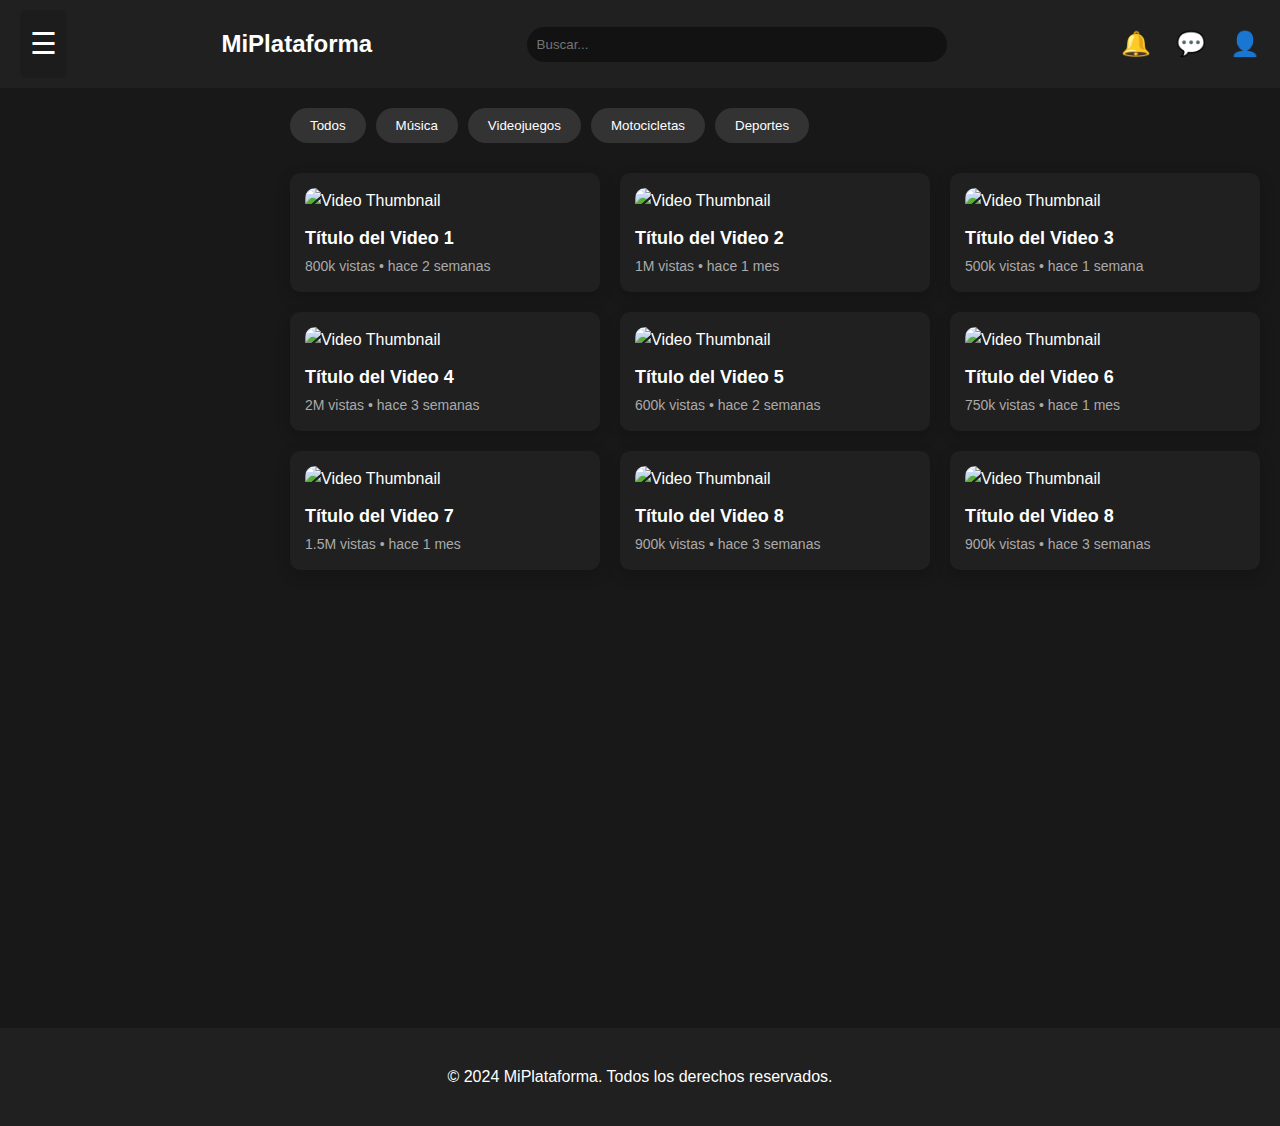
==== index.html @ a7280d63 "Add files via upload" ====
<!DOCTYPE html>
<html lang="es">
<head>
    <meta charset="UTF-8">
    <meta name="viewport" content="width=device-width, initial-scale=1.0">
    <title>Plataforma de Videos</title>
    <link rel="stylesheet" href="styles.css">
    <link rel="stylesheet" href="https://cdnjs.cloudflare.com/ajax/libs/font-awesome/6.4.0/css/all.min.css">
</head>
<body>
    <!-- Header -->
    <header class="main-header">
        <label for="btn-nav" class="btn-nav">☰</label>
        <input type="checkbox" id="btn-nav">
        
        <nav class="sidebar">
            <div class="sidebar-header">
                <h2>Menú</h2>
                <label for="btn-nav" class="close-icon">×</label>
            </div>
            <ul>
                <li><a href="#"><i class="fas fa-home"></i> Principal</a></li>
                <li><a href="#"><i class="fas fa-video"></i> Shorts</a></li>
                <li><a href="#"><i class="fas fa-bell"></i> Suscripciones</a></li>
                <li><a href="#"><i class="fas fa-user-circle"></i> Tu canal</a></li>
                <li><a href="#"><i class="fas fa-history"></i> Historial</a></li>
                <li><a href="#"><i class="fas fa-playlist"></i> Playlists</a></li>
                <li><a href="#"><i class="fas fa-video"></i> Tus videos</a></li>
                <li><a href="#"><i class="fas fa-clock"></i> Ver más tarde</a></li>
                <li><a href="#"><i class="fas fa-thumbs-up"></i> Videos que me gustan</a></li>
            </ul>
            
        </nav>
        
        <div class="logo">
            MiPlataforma
        </div>
        <input type="text" class="search-bar" placeholder="Buscar...">
        <div class="user-icons">
            <a href="#">🔔</a>
            <a href="#">💬</a>
            <a href="#">👤</a>
        </div>
    </header>

    <!-- Main Content -->
    <main>
        <div class="category-bar">
            <button>Todos</button>
            <button>Música</button>
            <button>Videojuegos</button>
            <button>Motocicletas</button>
            <button>Deportes</button>
        </div>

        <div class="video-grid">
            <div class="video-item"data-video-id="video1">
                <img src="img/img1.jpg" alt="Video Thumbnail">
                <div class="video-info">
                    <h3>Título del Video 1</h3>
                    <p>800k vistas • hace 2 semanas</p>
                </div>
            </div>
            <div class="video-item"data-video-id="video1">
                <img src="img/img2.jpg" alt="Video Thumbnail">
                <div class="video-info">
                    <h3>Título del Video 2</h3>
                    <p>1M vistas • hace 1 mes</p>
                </div>
            </div>
            <div class="video-item"data-video-id="video1">
                <img src="img/img3.jpg" alt="Video Thumbnail">
                <div class="video-info">
                    <h3>Título del Video 3</h3>
                    <p>500k vistas • hace 1 semana</p>
                </div>
            </div>
            <div class="video-item"data-video-id="video1">
                <img src="img/img4.jpg" alt="Video Thumbnail">
                <div class="video-info">
                    <h3>Título del Video 4</h3>
                    <p>2M vistas • hace 3 semanas</p>
                </div>
            </div>
            <div class="video-item"data-video-id="video1">
                <img src="img/img5.jpg" alt="Video Thumbnail">
                <div class="video-info">
                    <h3>Título del Video 5</h3>
                    <p>600k vistas • hace 2 semanas</p>
                </div>
            </div>
            <div class="video-item"data-video-id="video1">
                <img src="img/img6.jpg" alt="Video Thumbnail">
                <div class="video-info">
                    <h3>Título del Video 6</h3>
                    <p>750k vistas • hace 1 mes</p>
                </div>
            </div>
            <div class="video-item"data-video-id="video1">
                <img src="img/img7.jpg" alt="Video Thumbnail">
                <div class="video-info">
                    <h3>Título del Video 7</h3>
                    <p>1.5M vistas • hace 1 mes</p>
                </div>
            </div>
            <div class="video-item"data-video-id="video1">
                <img src="img/img8.jpg" alt="Video Thumbnail">
                <div class="video-info">
                    <h3>Título del Video 8</h3>
                    <p>900k vistas • hace 3 semanas</p>
                </div>
            </div>
            <div class="video-item"data-video-id="video1">
                <img src="img/img9.jpg" alt="Video Thumbnail">
                <div class="video-info">
                    <h3>Título del Video 8</h3>
                    <p>900k vistas • hace 3 semanas</p>
                </div>
            </div>
        </div>
    </main>

    <!-- Footer -->
    <footer>
        <p>&copy; 2024 MiPlataforma. Todos los derechos reservados.</p>
    </footer>

    <script src="script.js"></script>
</body>
</html>
---- styles.css ----
/* General */
body {
    font-family: 'Roboto', sans-serif;
    margin: 0;
    padding: 0;
    background-color: #181818;
    color: #ffffff;
    line-height: 1.6;
}

a {
    text-decoration: none;
    color: #ffffff;
}

/* Header */
header, footer {
    background-color: #202020;
    color: #fff;
    padding: 10px 20px;
    display: flex;
    align-items: center;
    justify-content: space-between;
    position: relative;
}

.logo {
    font-size: 24px;
    font-weight: bold;
}

.search-bar {
    width: 400px;
    padding: 10px;
    background-color: #121212;
    border: none;
    border-radius: 20px;
    color: #fff;
    outline: none;
    transition: box-shadow 0.3s;
}

.search-bar:focus {
    box-shadow: 0 0 10px rgba(255, 255, 255, 0.2);
}

.user-icons a {
    margin-left: 20px;
    font-size: 24px;
}

.user-icons a:hover {
    color: #ff0000;
    transition: color 0.3s;
}

/* Sidebar */
.sidebar {
    background-color: #202020;
    position: fixed;
    top: 0;
    left: -250px;
    width: 250px;
    height: 100%;
    box-shadow: 2px 0 10px rgba(0,0,0,0.5);
    overflow-y: auto;
    transition: transform 0.3s ease, left 0.3s ease;
    transform: translateX(-100%);
    z-index: 1000;
}

.sidebar-header {
    display: flex;
    justify-content: space-between;
    align-items: center;
    padding: 15px;
    border-bottom: 1px solid #333;
}

.sidebar-header h2 {
    margin: 0;
}

.close-icon {
    font-size: 24px;
    cursor: pointer;
}

.sidebar ul {
    list-style: none;
    padding: 0;
}

.sidebar ul li {
    margin: 15px 0;
}

.sidebar ul li a {
    color: #aaa;
    display: flex;
    align-items: center;
    padding: 10px 15px;
    border-radius: 5px;
    transition: background-color 0.3s;
}

.sidebar ul li a i {
    margin-right: 10px;
    font-size: 18px;
}

.sidebar ul li a:hover {
    background-color: #333;
}

#btn-nav {
    display: none;
}

#btn-nav:checked ~ .sidebar {
    transform: translateX(0);
}

#btn-nav:checked ~ .sidebar {
    left: 0;
}

/* Header button */
.btn-nav {
    color: var(--main-color);
    font-size: 30px;
    cursor: pointer;
    transition: background 0.2s ease;
    background: rgba(0, 0, 0, 0.1);
    border: none;
    padding: 10px;
    border-radius: 5px;
}

.btn-nav:hover {
    background: rgba(0, 0, 0, 0.3);
}

/* Main Content */
main {
    margin-left: 270px;
    padding: 20px;
    background-color: #181818;
    min-height: 100vh;
    transition: margin-left 0.3s ease;
}

.category-bar {
    margin-bottom: 20px;
    display: flex;
    overflow-x: auto;
    padding-bottom: 10px;
}

.category-bar button {
    background-color: #333;
    color: #fff;
    border: none;
    padding: 10px 20px;
    margin-right: 10px;
    border-radius: 20px;
    cursor: pointer;
    transition: background-color 0.3s, transform 0.2s;
    white-space: nowrap;
}

.category-bar button:hover {
    background-color: #555;
    transform: scale(1.1);
}

/* Video Grid */
.video-grid {
    display: grid;
    grid-template-columns: repeat(auto-fit, minmax(250px, 1fr));
    gap: 20px;
}

.video-item {
    background-color: #202020;
    padding: 15px;
    border-radius: 10px;
    box-shadow: 0 5px 15px rgba(0, 0, 0, 0.2);
    transition: transform 0.3s, box-shadow 0.3s;
}

.video-item:hover {
    transform: translateY(-10px);
    box-shadow: 0 10px 30px rgba(0, 0, 0, 0.4);
}

.video-item img {
    width: 100%;
    border-radius: 10px;
}

.video-info {
    margin-top: 10px;
}

.video-info h3 {
    margin: 10px 0 5px;
    font-size: 18px;
    color: #ffffff;
}

.video-info p {
    margin: 0;
    font-size: 14px;
    color: #aaa;
    line-height: 1.4;
}

/* Footer */
footer {
    display: flex;
    justify-content: center;
    align-items: center;
    padding: 20px;
    background-color: #202020;
    color: #ffffff;
    text-align: center;
}

@media (max-width: 768px) {
    main {
        margin-left: 0;
    }
    .sidebar {
        transform: translateX(-100%);
    }
    #btn-nav:checked ~ .sidebar {
        transform: translateX(0);
    }
}
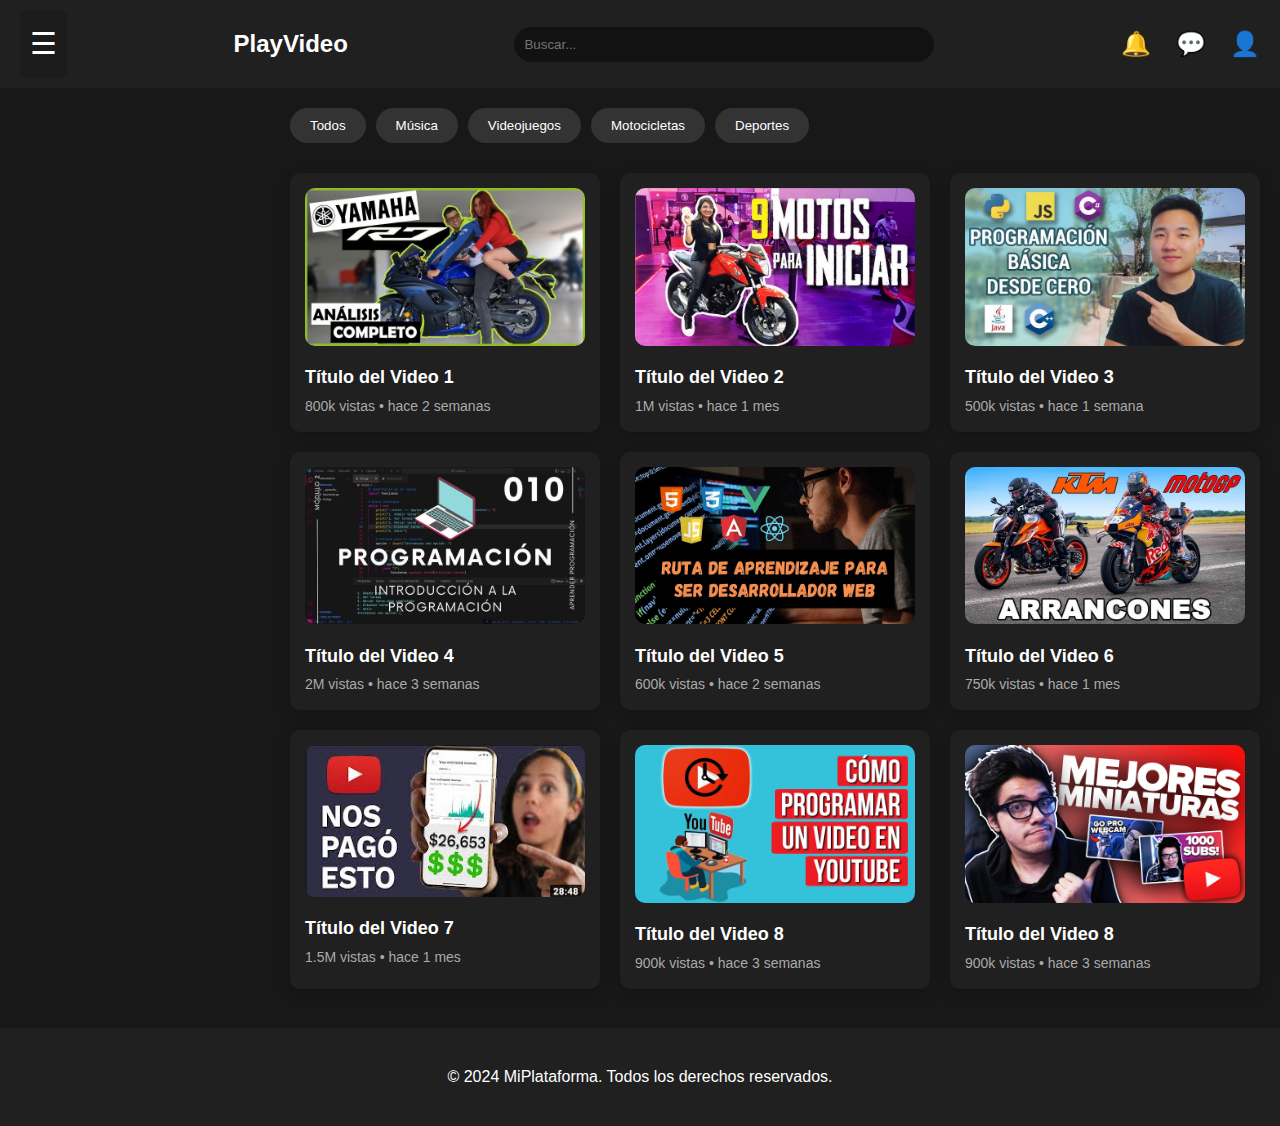
==== commit c667f5e4: "commit 4" ====
--- a/index.html
+++ b/index.html
@@ -33,7 +33,7 @@
         </nav>
         
         <div class="logo">
-            MiPlataforma
+            PlayVideo
         </div>
         <input type="text" class="search-bar" placeholder="Buscar...">
         <div class="user-icons">
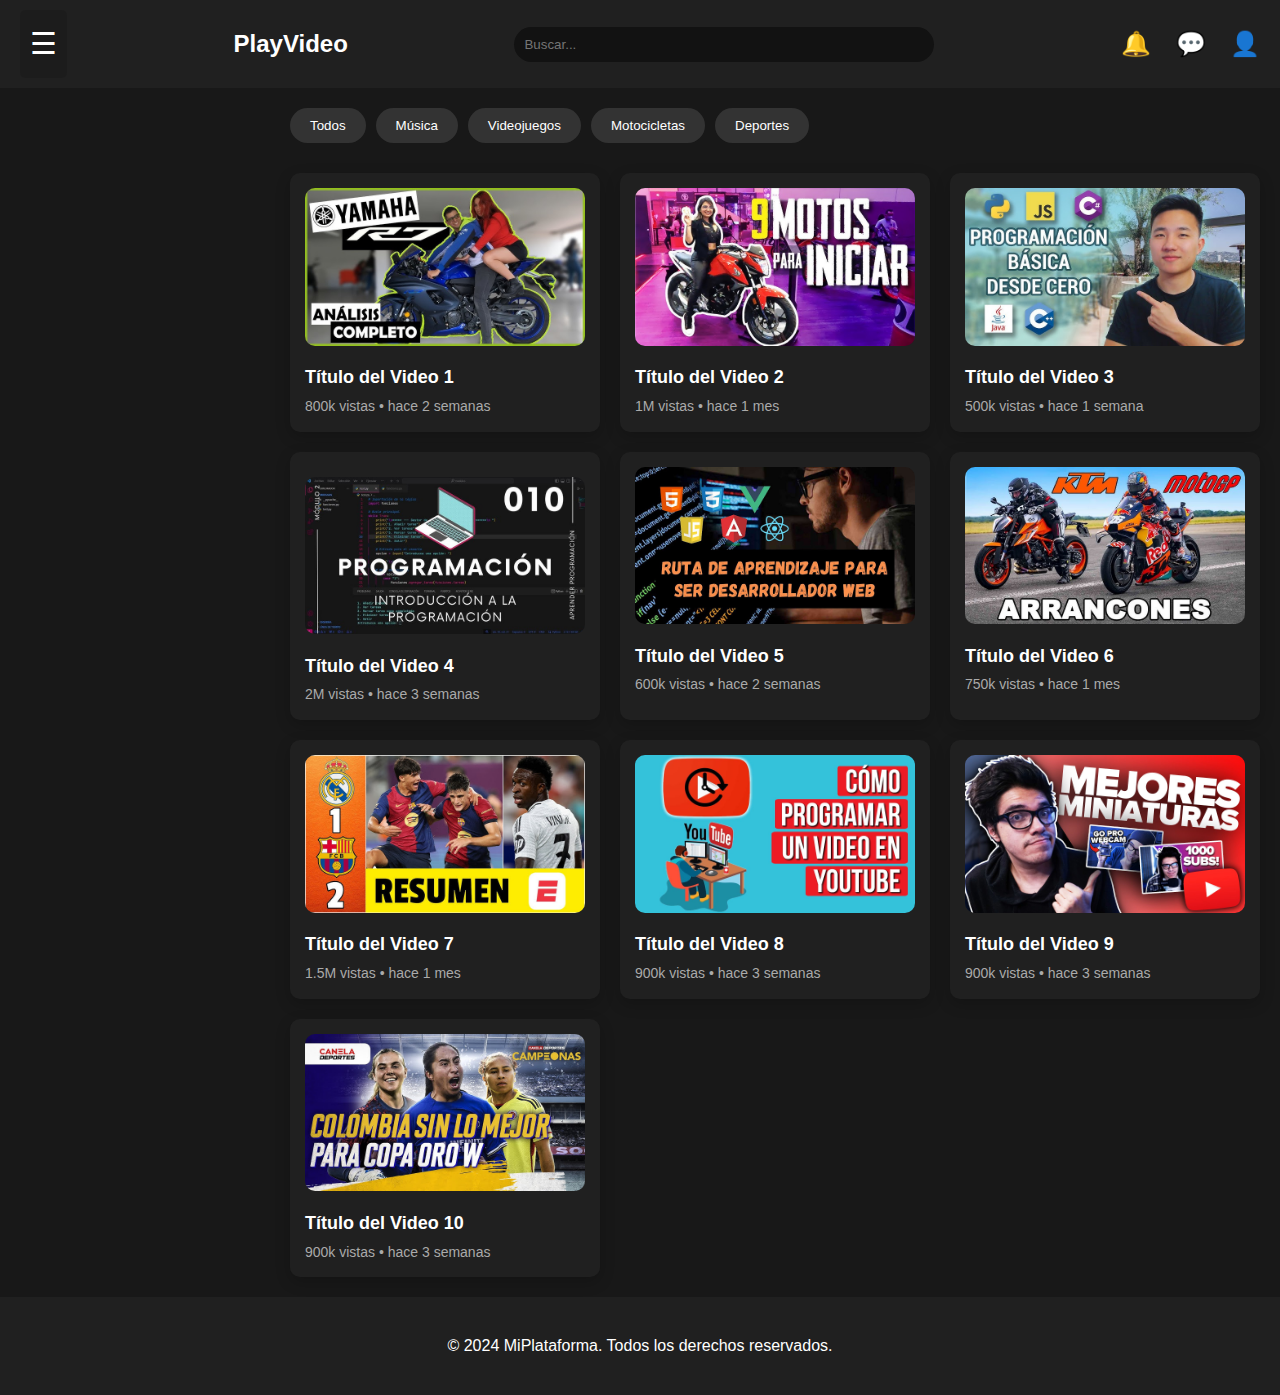
==== commit f7e52634: "yes" ====
--- a/index.html
+++ b/index.html
@@ -46,74 +46,81 @@
     <!-- Main Content -->
     <main>
         <div class="category-bar">
-            <button>Todos</button>
-            <button>Música</button>
-            <button>Videojuegos</button>
-            <button>Motocicletas</button>
-            <button>Deportes</button>
+            <button class="category-btn" data-category="all">Todos</button>
+            <button class="category-btn" data-category="music">Música</button>
+            <button class="category-btn" data-category="gaming">Videojuegos</button>
+            <button class="category-btn" data-category="motorcycles">Motocicletas</button>
+            <button class="category-btn" data-category="sports">Deportes</button>
         </div>
 
         <div class="video-grid">
-            <div class="video-item"data-video-id="video1">
+            <div class="video-item"data-video-id="video1" data-category="motorcycles">
                 <img src="img/img1.jpg" alt="Video Thumbnail">
                 <div class="video-info">
                     <h3>Título del Video 1</h3>
                     <p>800k vistas • hace 2 semanas</p>
                 </div>
             </div>
-            <div class="video-item"data-video-id="video1">
+            <div class="video-item"data-video-id="video1"data-category="motorcycles">
                 <img src="img/img2.jpg" alt="Video Thumbnail">
                 <div class="video-info">
                     <h3>Título del Video 2</h3>
                     <p>1M vistas • hace 1 mes</p>
                 </div>
             </div>
-            <div class="video-item"data-video-id="video1">
+            <div class="video-item"data-video-id="video1"data-category="gaming">
                 <img src="img/img3.jpg" alt="Video Thumbnail">
                 <div class="video-info">
                     <h3>Título del Video 3</h3>
                     <p>500k vistas • hace 1 semana</p>
                 </div>
             </div>
-            <div class="video-item"data-video-id="video1">
-                <img src="img/img4.jpg" alt="Video Thumbnail">
+            <div class="video-item"data-video-id="video1"data-category="gaming">
                 <div class="video-info">
+                    <img src="img/img4.jpg" alt="Video Thumbnail">
                     <h3>Título del Video 4</h3>
                     <p>2M vistas • hace 3 semanas</p>
                 </div>
             </div>
-            <div class="video-item"data-video-id="video1">
+            <div class="video-item"data-video-id="video1"data-category="motorcycles">
                 <img src="img/img5.jpg" alt="Video Thumbnail">
                 <div class="video-info">
                     <h3>Título del Video 5</h3>
                     <p>600k vistas • hace 2 semanas</p>
                 </div>
             </div>
-            <div class="video-item"data-video-id="video1">
+            <div class="video-item"data-video-id="video1"data-category="motorcycles">
                 <img src="img/img6.jpg" alt="Video Thumbnail">
                 <div class="video-info">
                     <h3>Título del Video 6</h3>
                     <p>750k vistas • hace 1 mes</p>
                 </div>
             </div>
-            <div class="video-item"data-video-id="video1">
+            <div class="video-item"data-video-id="video1"data-category="sports">
                 <img src="img/img7.jpg" alt="Video Thumbnail">
                 <div class="video-info">
                     <h3>Título del Video 7</h3>
                     <p>1.5M vistas • hace 1 mes</p>
                 </div>
             </div>
-            <div class="video-item"data-video-id="video1">
+            <div class="video-item"data-video-id="video1"data-category="motorcycles">
                 <img src="img/img8.jpg" alt="Video Thumbnail">
                 <div class="video-info">
                     <h3>Título del Video 8</h3>
                     <p>900k vistas • hace 3 semanas</p>
                 </div>
             </div>
-            <div class="video-item"data-video-id="video1">
+            <div class="video-item"data-video-id="video1"data-category="music">
                 <img src="img/img9.jpg" alt="Video Thumbnail">
                 <div class="video-info">
-                    <h3>Título del Video 8</h3>
+                    <h3>Título del Video 9</h3>
+                    <p>900k vistas • hace 3 semanas</p>
+                </div>
+            </div>
+            <div class="video-item"data-video-id="video1"data-category="sports">
+                <img src="img/img10.jpg" alt="Video Thumbnail">
+                <div class="video-info">
+                    <h3>Título del Video 10</h3>
                     <p>900k vistas • hace 3 semanas</p>
                 </div>
             </div>
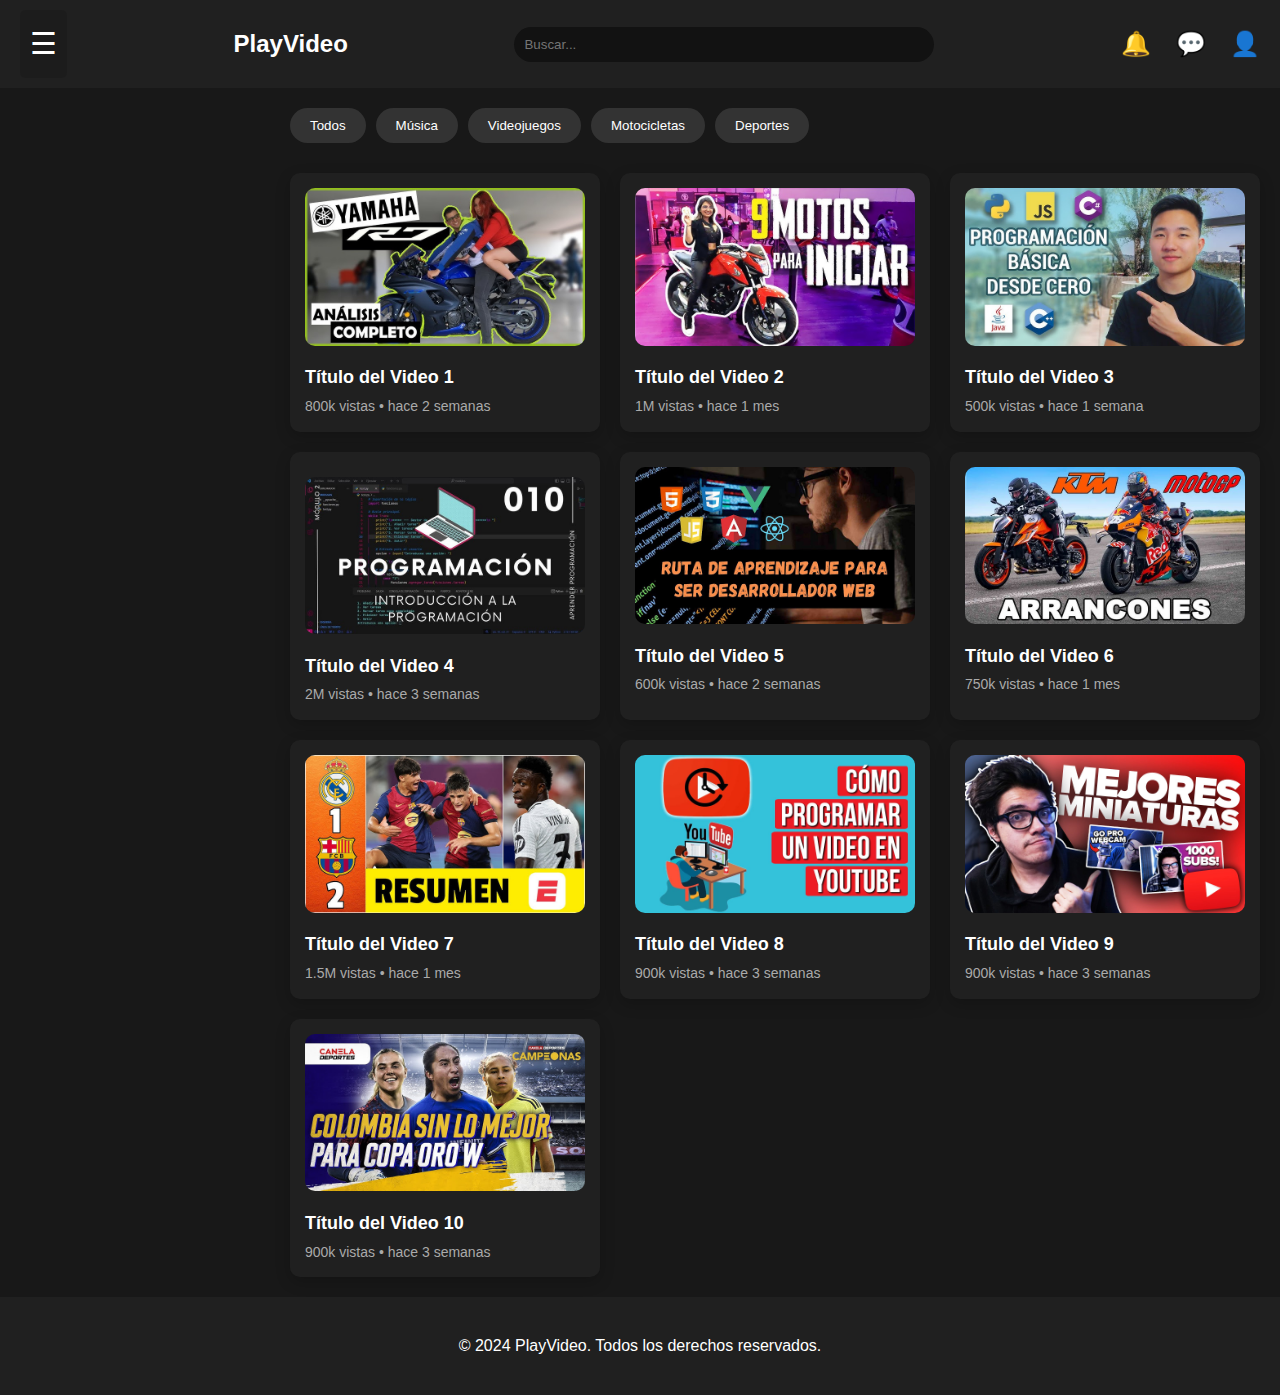
==== commit 94c46dcb: "playvideo" ====
--- a/index.html
+++ b/index.html
@@ -129,7 +129,7 @@
 
     <!-- Footer -->
     <footer>
-        <p>&copy; 2024 MiPlataforma. Todos los derechos reservados.</p>
+        <p>&copy; 2024 PlayVideo. Todos los derechos reservados.</p>
     </footer>
 
     <script src="script.js"></script>
